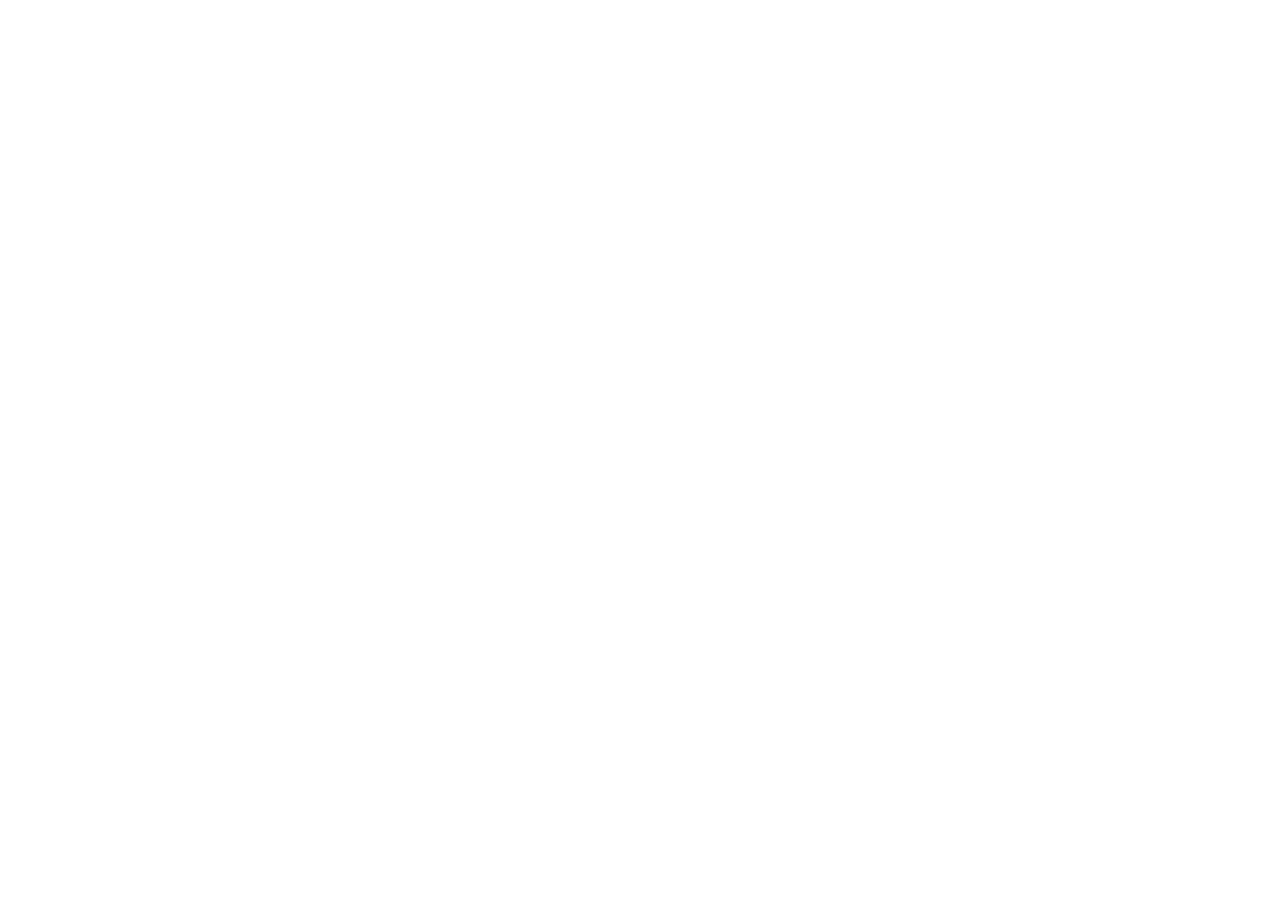
==== index.html @ 359c0ce7 "Set up files" ====
<!DOCTYPE html>
<html lang="en">
<head>
    <meta charset="UTF-8">
    <meta name="viewport" content="width=device-width, initial-scale=1.0">
    <title>New Header</title>
</head>
<body>
    
</body>
</html>
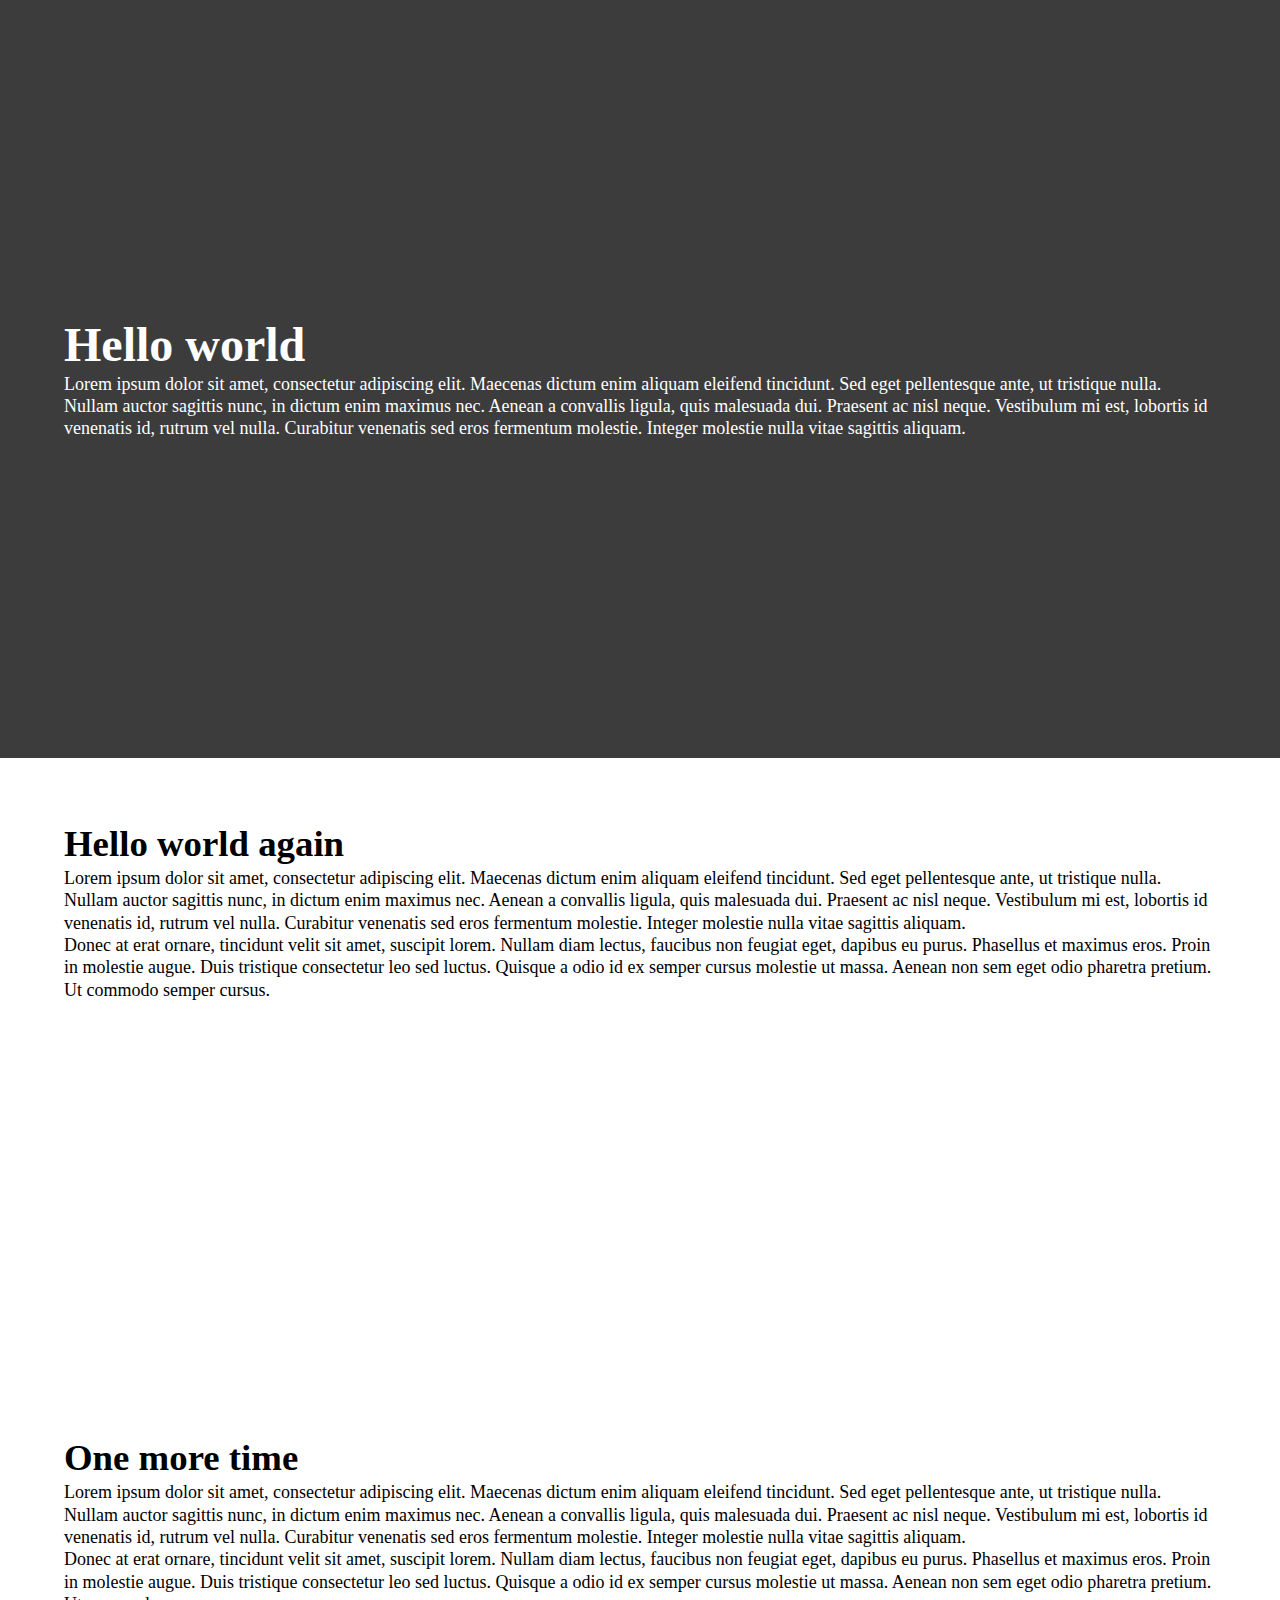
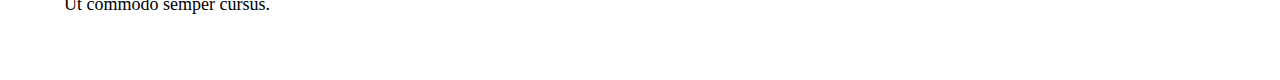
==== commit 1c11ea6c: "Finish setting up html and css" ====
--- a/index.html
+++ b/index.html
@@ -4,8 +4,40 @@
     <meta charset="UTF-8">
     <meta name="viewport" content="width=device-width, initial-scale=1.0">
     <title>New Header</title>
+    <link rel="stylesheet" href="index.css">
 </head>
 <body>
+    <header>
+
+    </header>
+    <section class="section bg-grey white">
+        <div class="section__inner">
+            <h1>Hello world</h1>
+            <p>Lorem ipsum dolor sit amet, consectetur adipiscing elit. Maecenas dictum enim aliquam eleifend tincidunt. Sed eget pellentesque ante, ut tristique nulla. Nullam auctor sagittis nunc, in dictum enim maximus nec. Aenean a convallis ligula, quis malesuada dui. Praesent ac nisl neque. Vestibulum mi est, lobortis id venenatis id, rutrum vel nulla. Curabitur venenatis sed eros fermentum molestie. Integer molestie nulla vitae sagittis aliquam.</p>
+        </div>
+    </section>
+    <section class="section">
+        <div class="section__inner">
+            <h2>Hello world again</h2>
+            <p>Lorem ipsum dolor sit amet, consectetur adipiscing elit. Maecenas dictum enim aliquam eleifend tincidunt. Sed eget pellentesque ante, ut tristique nulla. Nullam auctor sagittis nunc, in dictum enim maximus nec. Aenean a convallis ligula, quis malesuada dui. Praesent ac nisl neque. Vestibulum mi est, lobortis id venenatis id, rutrum vel nulla. Curabitur venenatis sed eros fermentum molestie. Integer molestie nulla vitae sagittis aliquam.</p>
+            <p>Donec at erat ornare, tincidunt velit sit amet, suscipit lorem. Nullam diam lectus, faucibus non feugiat eget, dapibus eu purus. Phasellus et maximus eros. Proin in molestie augue. Duis tristique consectetur leo sed luctus. Quisque a odio id ex semper cursus molestie ut massa. Aenean non sem eget odio pharetra pretium. Ut commodo semper cursus.</p>
+        </div>
+    </section>
+    <section class="section bg-teal white">
+        <div class="section__inner">
+            <h2>And again</h2>
+            <p>Lorem ipsum dolor sit amet, consectetur adipiscing elit. Maecenas dictum enim aliquam eleifend tincidunt. Sed eget pellentesque ante, ut tristique nulla. Nullam auctor sagittis nunc, in dictum enim maximus nec. Aenean a convallis ligula, quis malesuada dui. Praesent ac nisl neque. Vestibulum mi est, lobortis id venenatis id, rutrum vel nulla. Curabitur venenatis sed eros fermentum molestie. Integer molestie nulla vitae sagittis aliquam.</p>
+            <p>Donec at erat ornare, tincidunt velit sit amet, suscipit lorem. Nullam diam lectus, faucibus non feugiat eget, dapibus eu purus. Phasellus et maximus eros. Proin in molestie augue. Duis tristique consectetur leo sed luctus. Quisque a odio id ex semper cursus molestie ut massa. Aenean non sem eget odio pharetra pretium. Ut commodo semper cursus.</p>
+        </div>
+    </section>
+    <section class="section">
+        <div class="section__inner">
+            <h2>One more time</h2>
+            <p>Lorem ipsum dolor sit amet, consectetur adipiscing elit. Maecenas dictum enim aliquam eleifend tincidunt. Sed eget pellentesque ante, ut tristique nulla. Nullam auctor sagittis nunc, in dictum enim maximus nec. Aenean a convallis ligula, quis malesuada dui. Praesent ac nisl neque. Vestibulum mi est, lobortis id venenatis id, rutrum vel nulla. Curabitur venenatis sed eros fermentum molestie. Integer molestie nulla vitae sagittis aliquam.</p>
+            <p>Donec at erat ornare, tincidunt velit sit amet, suscipit lorem. Nullam diam lectus, faucibus non feugiat eget, dapibus eu purus. Phasellus et maximus eros. Proin in molestie augue. Duis tristique consectetur leo sed luctus. Quisque a odio id ex semper cursus molestie ut massa. Aenean non sem eget odio pharetra pretium. Ut commodo semper cursus.</p>
+        </div>
+    </section>
     
+    <script src="index.js"></script>
 </body>
 </html>--- a/index.css
+++ b/index.css
@@ -0,0 +1,86 @@
+html, body, div, span, applet, object, iframe,
+h1, h2, h3, h4, h5, h6, p, blockquote, pre,
+a, abbr, acronym, address, big, cite, code,
+del, dfn, em, img, ins, kbd, q, s, samp,
+small, strike, strong, sub, sup, tt, var,
+b, u, i, center,
+dl, dt, dd, ol, ul, li,
+fieldset, form, label, legend,
+table, caption, tbody, tfoot, thead, tr, th, td,
+article, aside, canvas, details, embed, 
+figure, figcaption, footer, header, hgroup, 
+menu, nav, output, ruby, section, summary,
+time, mark, audio, video {
+	margin: 0;
+	padding: 0;
+	border: 0;
+	vertical-align: baseline;
+}
+/* HTML5 display-role reset for older browsers */
+article, aside, details, figcaption, figure, 
+footer, header, hgroup, menu, nav, section {
+	display: block;
+}
+body {
+	line-height: 1;
+}
+ol, ul {
+	list-style: none;
+}
+blockquote, q {
+	quotes: none;
+}
+blockquote:before, blockquote:after,
+q:before, q:after {
+	content: '';
+	content: none;
+}
+table {
+	border-collapse: collapse;
+	border-spacing: 0;
+}
+
+/*********** Actual CSS *************/
+h1 {
+    font-size: 3rem;
+    line-height: 3.4rem;
+}
+
+h2 {
+    font-size: 2.3rem;
+    line-height: 2.8rem;
+}
+
+p {
+    font-size: 1.125rem;
+    line-height: 1.4rem;
+}
+section {
+    padding: 4rem;
+    position: relative;
+    display: block;
+    display: flex;
+    justify-content: center;
+    align-items: center;
+}
+
+section:first-of-type {
+    min-height: 70vh;
+}
+
+.section__inner {
+    max-width: 1600px;
+    margin: 0 auto;
+}
+
+.white {
+    color: white;
+}
+
+.bg-grey {
+    background-color: #3C3C3C;
+}
+
+.bg-blue {
+    background-color: #00279d;
+}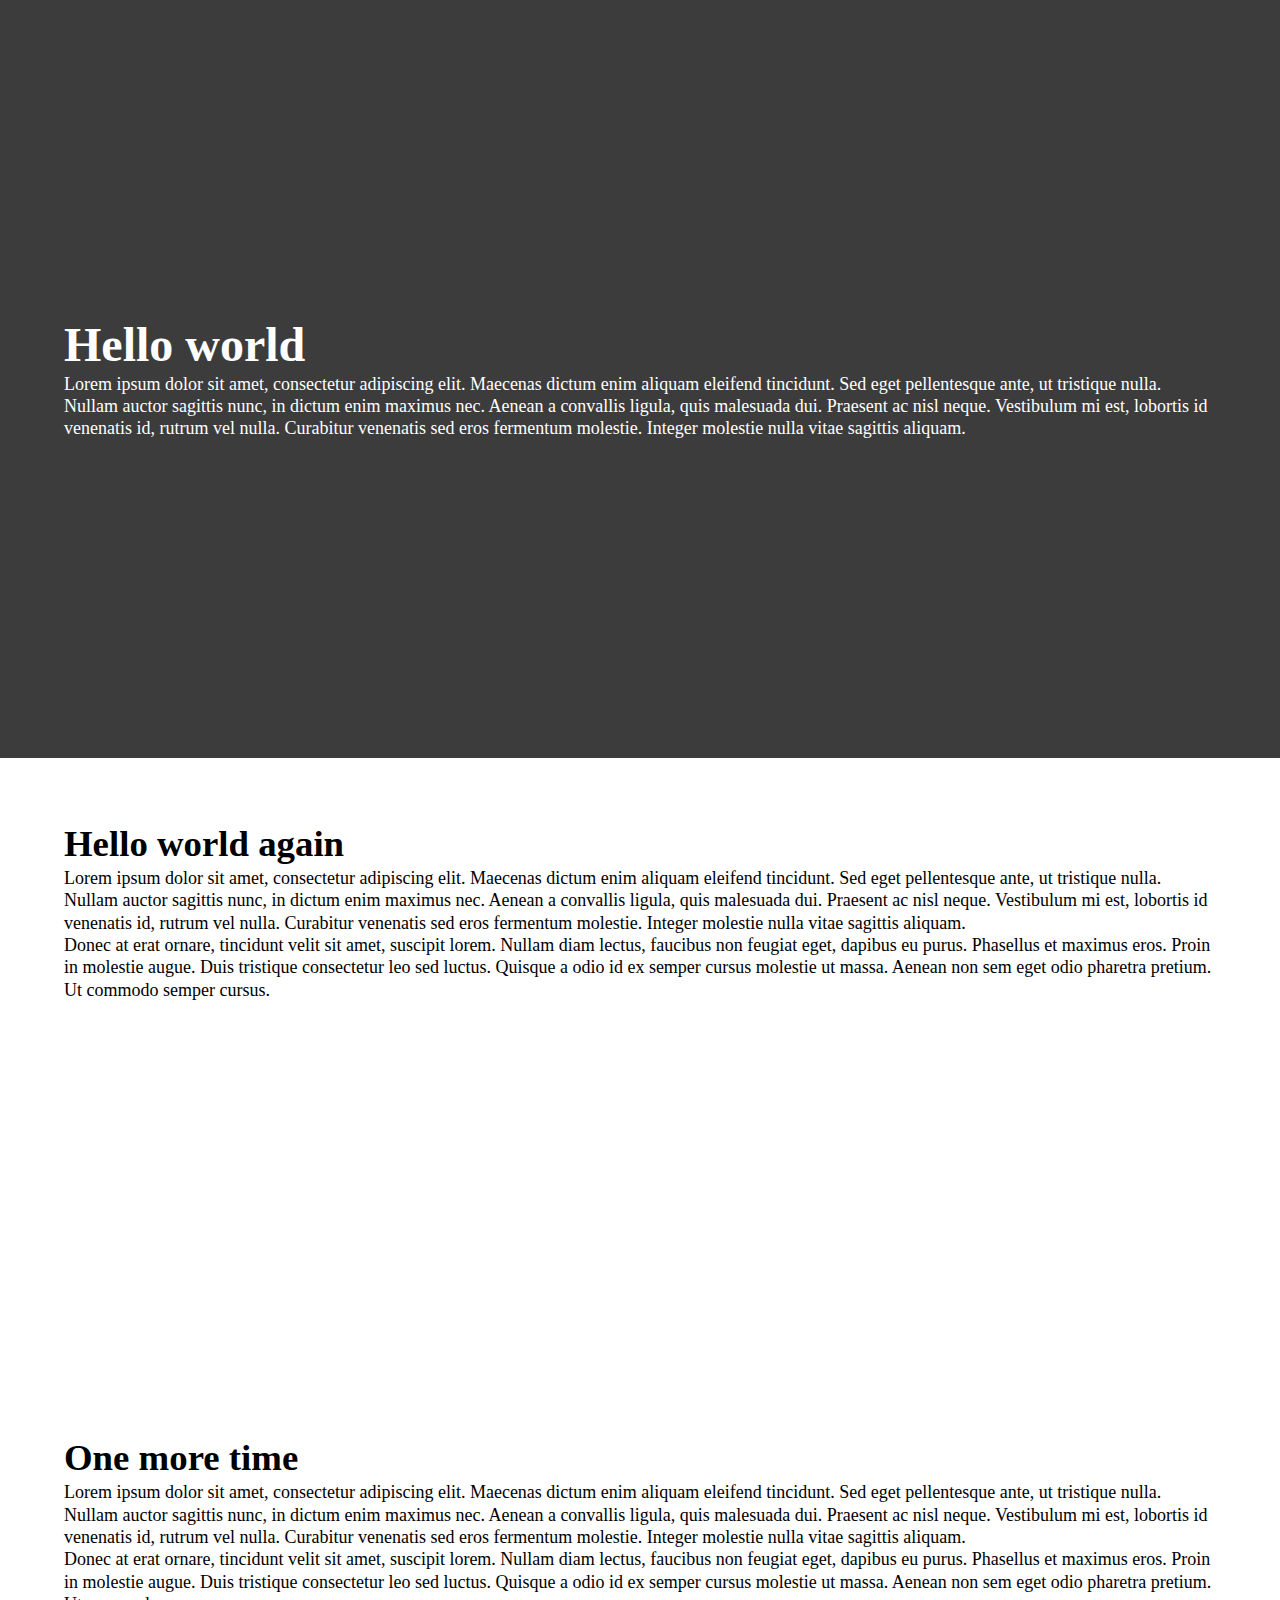
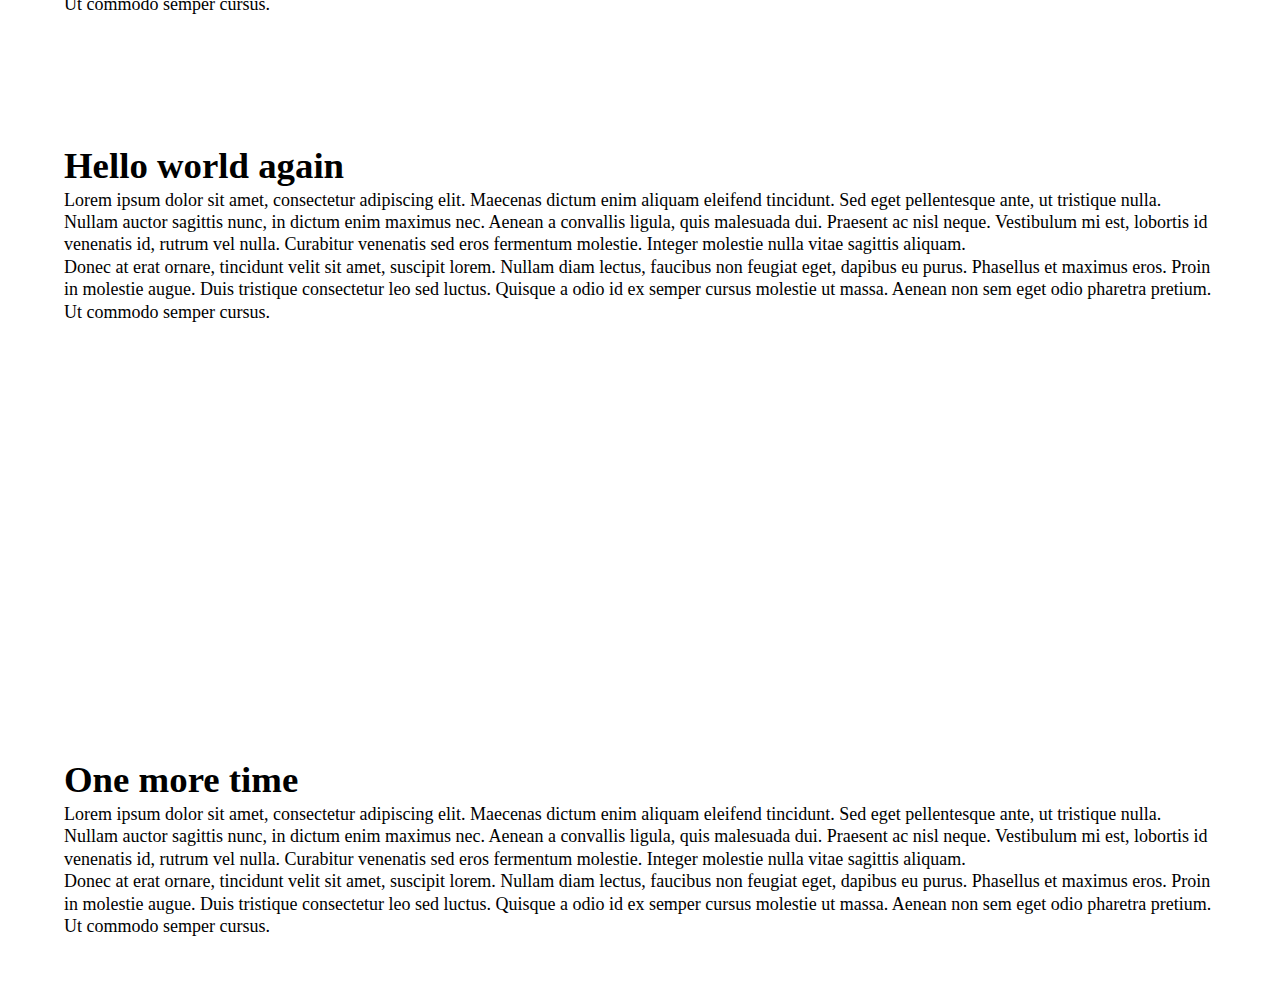
==== commit 3abce953: "Double amount of sections" ====
--- a/index.html
+++ b/index.html
@@ -37,6 +37,27 @@
             <p>Donec at erat ornare, tincidunt velit sit amet, suscipit lorem. Nullam diam lectus, faucibus non feugiat eget, dapibus eu purus. Phasellus et maximus eros. Proin in molestie augue. Duis tristique consectetur leo sed luctus. Quisque a odio id ex semper cursus molestie ut massa. Aenean non sem eget odio pharetra pretium. Ut commodo semper cursus.</p>
         </div>
     </section>
+    <section class="section">
+        <div class="section__inner">
+            <h2>Hello world again</h2>
+            <p>Lorem ipsum dolor sit amet, consectetur adipiscing elit. Maecenas dictum enim aliquam eleifend tincidunt. Sed eget pellentesque ante, ut tristique nulla. Nullam auctor sagittis nunc, in dictum enim maximus nec. Aenean a convallis ligula, quis malesuada dui. Praesent ac nisl neque. Vestibulum mi est, lobortis id venenatis id, rutrum vel nulla. Curabitur venenatis sed eros fermentum molestie. Integer molestie nulla vitae sagittis aliquam.</p>
+            <p>Donec at erat ornare, tincidunt velit sit amet, suscipit lorem. Nullam diam lectus, faucibus non feugiat eget, dapibus eu purus. Phasellus et maximus eros. Proin in molestie augue. Duis tristique consectetur leo sed luctus. Quisque a odio id ex semper cursus molestie ut massa. Aenean non sem eget odio pharetra pretium. Ut commodo semper cursus.</p>
+        </div>
+    </section>
+    <section class="section bg-teal white">
+        <div class="section__inner">
+            <h2>And again</h2>
+            <p>Lorem ipsum dolor sit amet, consectetur adipiscing elit. Maecenas dictum enim aliquam eleifend tincidunt. Sed eget pellentesque ante, ut tristique nulla. Nullam auctor sagittis nunc, in dictum enim maximus nec. Aenean a convallis ligula, quis malesuada dui. Praesent ac nisl neque. Vestibulum mi est, lobortis id venenatis id, rutrum vel nulla. Curabitur venenatis sed eros fermentum molestie. Integer molestie nulla vitae sagittis aliquam.</p>
+            <p>Donec at erat ornare, tincidunt velit sit amet, suscipit lorem. Nullam diam lectus, faucibus non feugiat eget, dapibus eu purus. Phasellus et maximus eros. Proin in molestie augue. Duis tristique consectetur leo sed luctus. Quisque a odio id ex semper cursus molestie ut massa. Aenean non sem eget odio pharetra pretium. Ut commodo semper cursus.</p>
+        </div>
+    </section>
+    <section class="section">
+        <div class="section__inner">
+            <h2>One more time</h2>
+            <p>Lorem ipsum dolor sit amet, consectetur adipiscing elit. Maecenas dictum enim aliquam eleifend tincidunt. Sed eget pellentesque ante, ut tristique nulla. Nullam auctor sagittis nunc, in dictum enim maximus nec. Aenean a convallis ligula, quis malesuada dui. Praesent ac nisl neque. Vestibulum mi est, lobortis id venenatis id, rutrum vel nulla. Curabitur venenatis sed eros fermentum molestie. Integer molestie nulla vitae sagittis aliquam.</p>
+            <p>Donec at erat ornare, tincidunt velit sit amet, suscipit lorem. Nullam diam lectus, faucibus non feugiat eget, dapibus eu purus. Phasellus et maximus eros. Proin in molestie augue. Duis tristique consectetur leo sed luctus. Quisque a odio id ex semper cursus molestie ut massa. Aenean non sem eget odio pharetra pretium. Ut commodo semper cursus.</p>
+        </div>
+    </section>
     
     <script src="index.js"></script>
 </body>
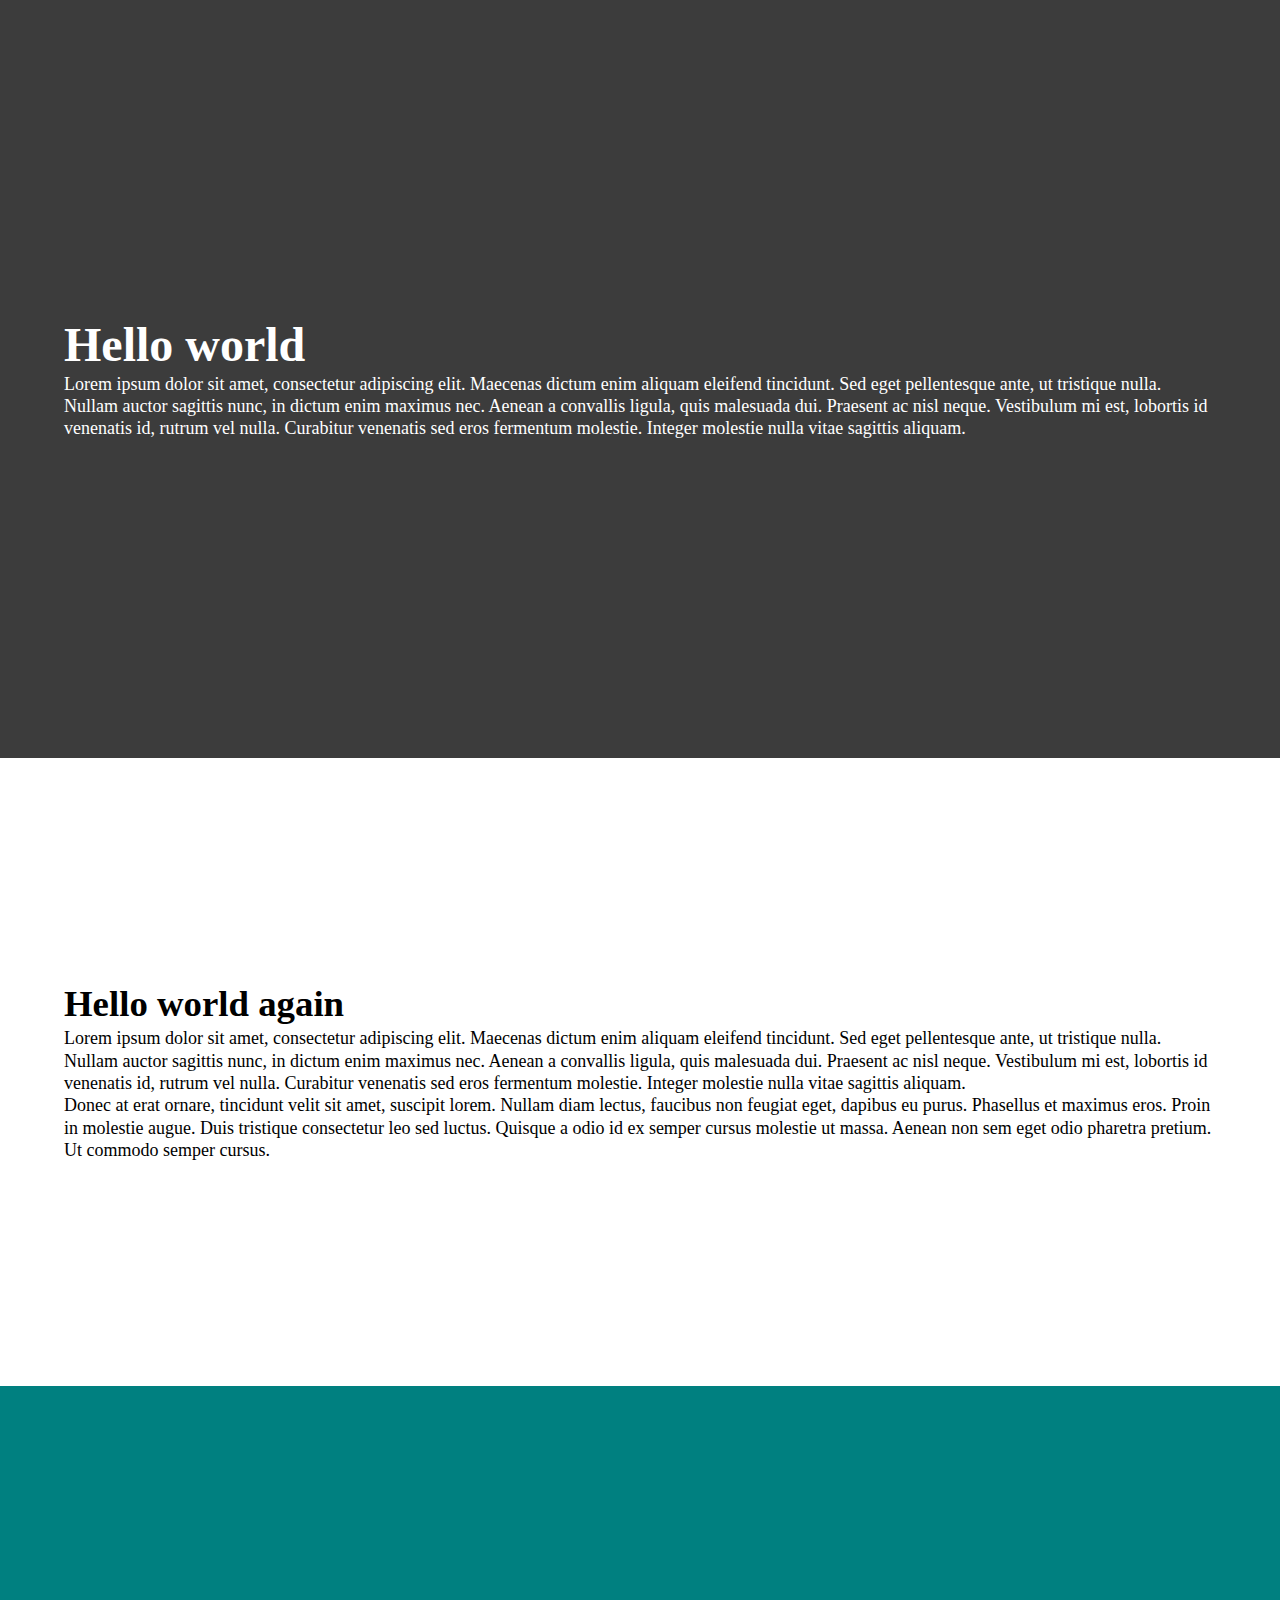
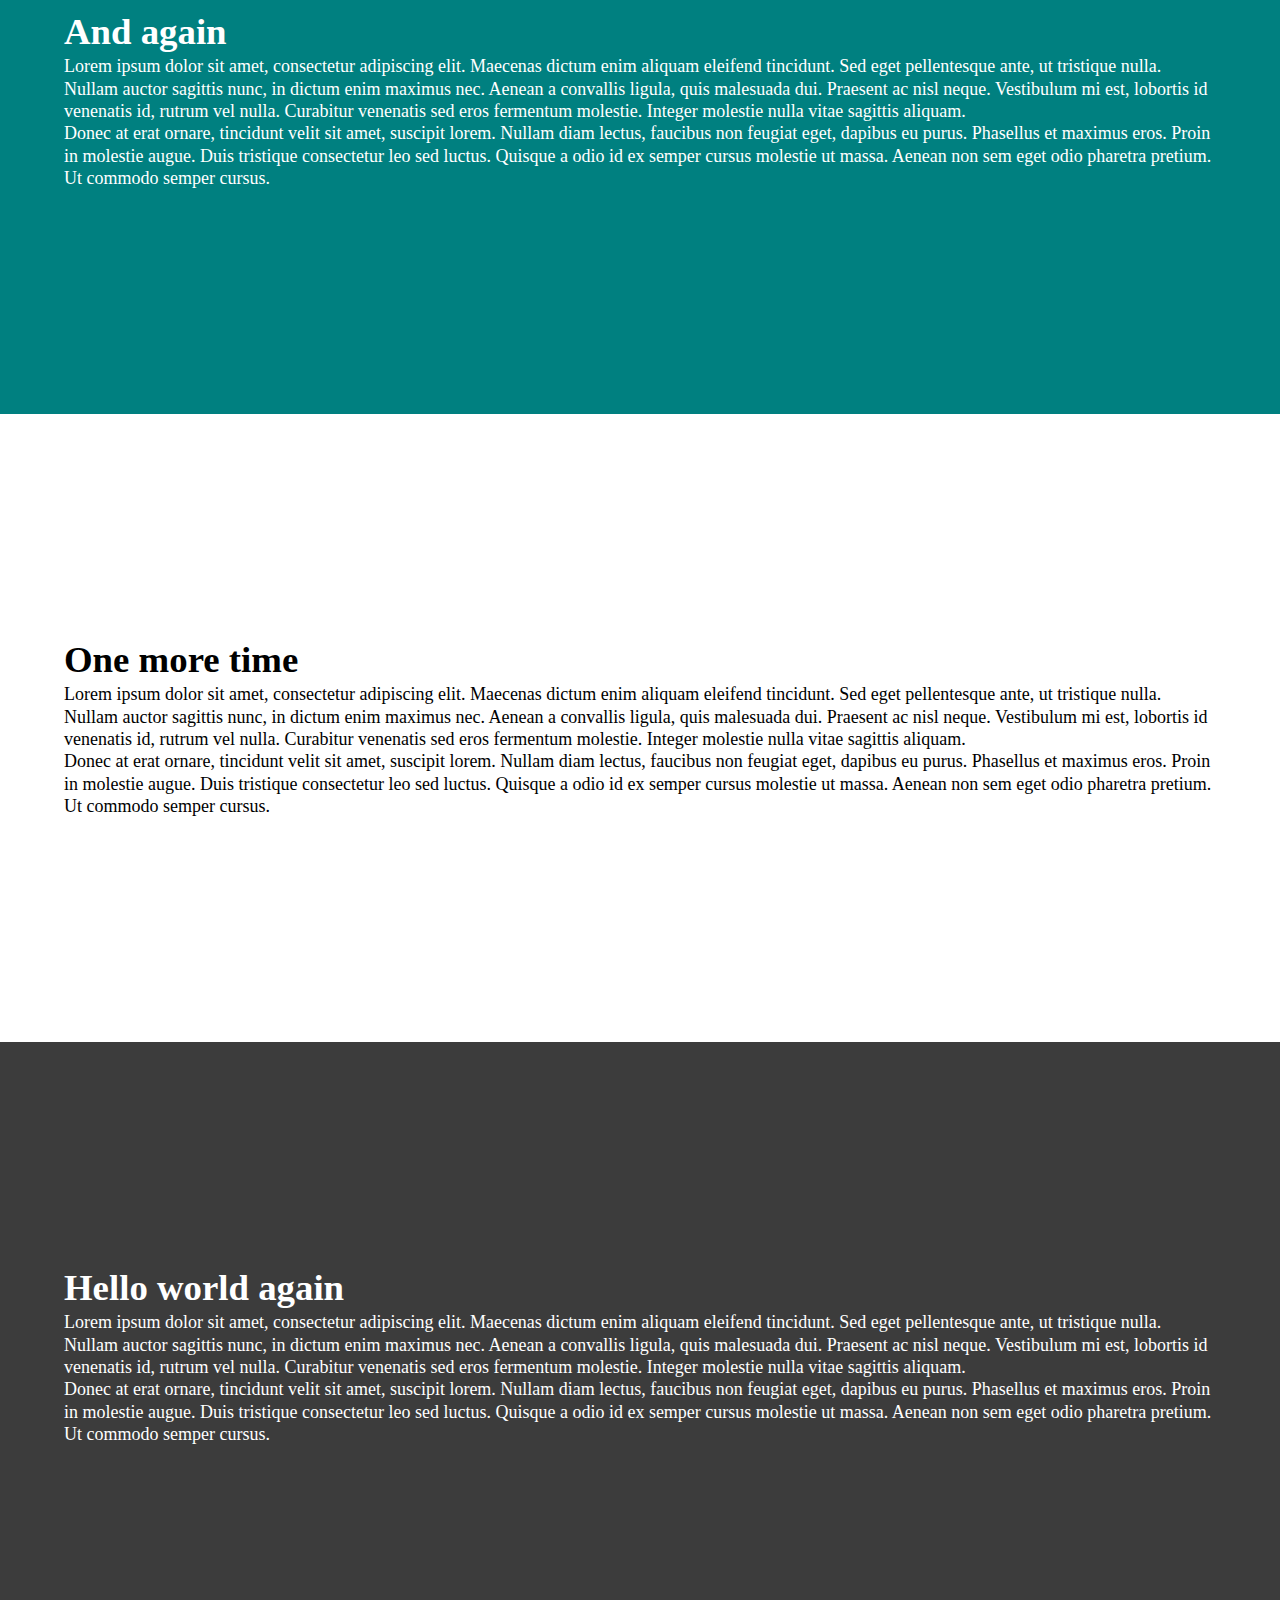
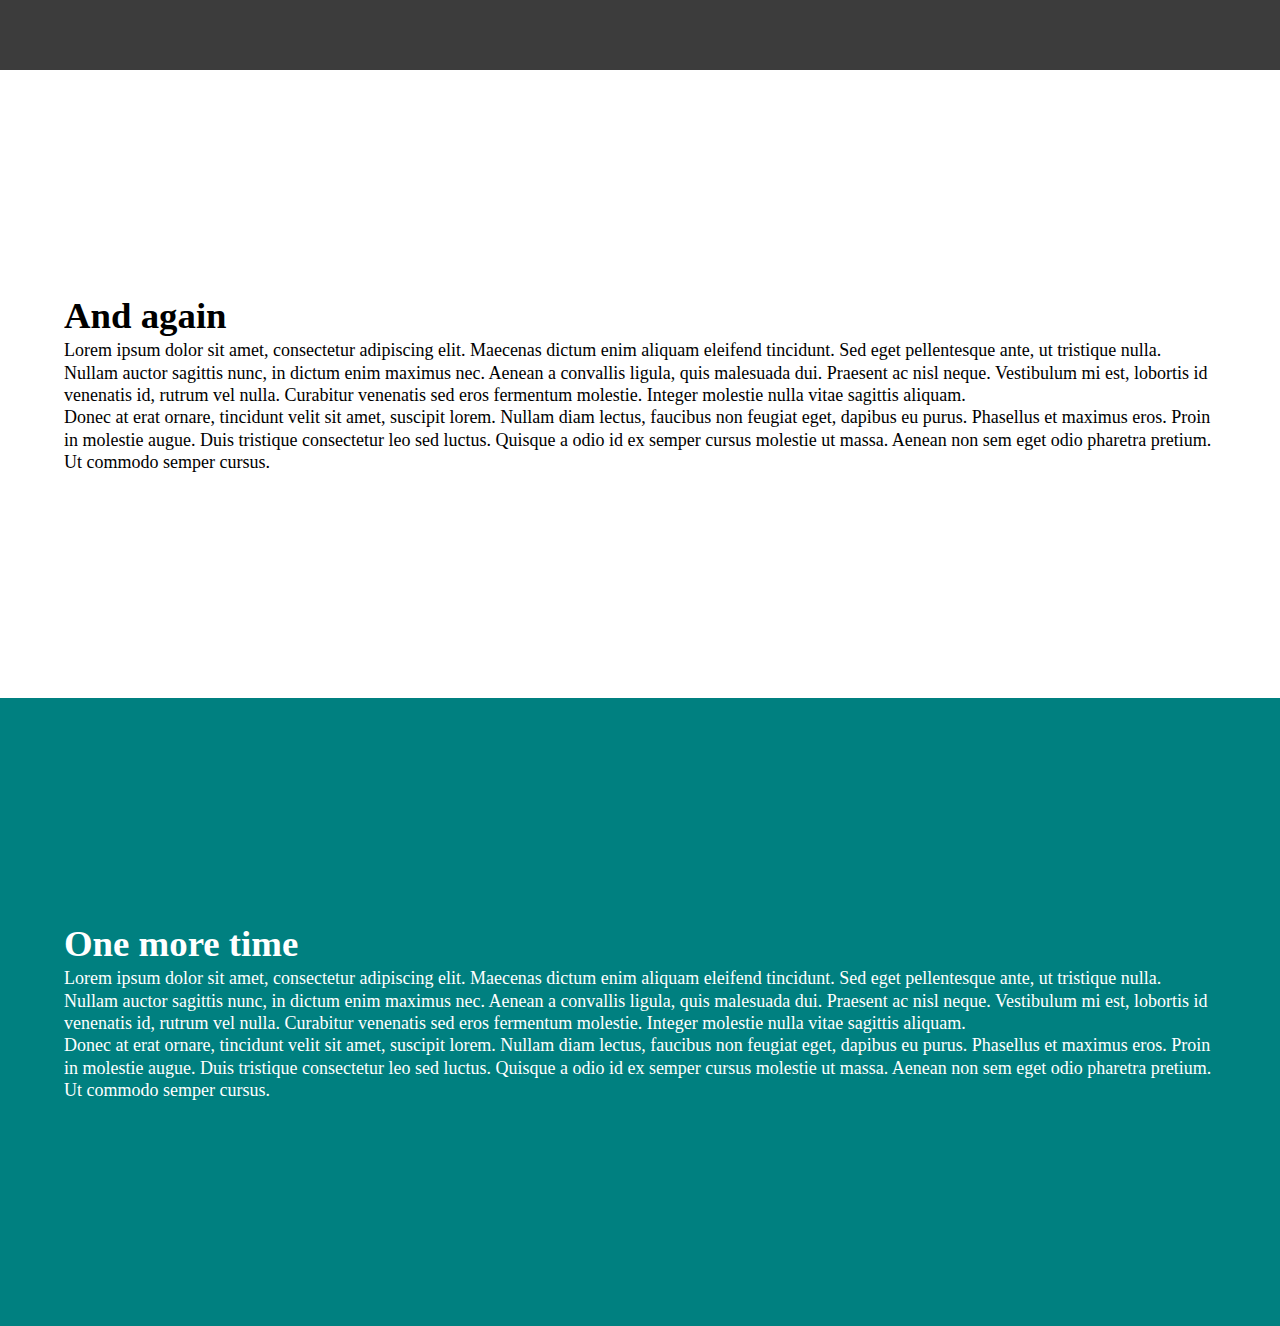
==== commit 7b145e1c: "Correct error" ====
--- a/index.html
+++ b/index.html
@@ -37,21 +37,21 @@
             <p>Donec at erat ornare, tincidunt velit sit amet, suscipit lorem. Nullam diam lectus, faucibus non feugiat eget, dapibus eu purus. Phasellus et maximus eros. Proin in molestie augue. Duis tristique consectetur leo sed luctus. Quisque a odio id ex semper cursus molestie ut massa. Aenean non sem eget odio pharetra pretium. Ut commodo semper cursus.</p>
         </div>
     </section>
-    <section class="section">
+    <section class="section bg-grey white">
         <div class="section__inner">
             <h2>Hello world again</h2>
             <p>Lorem ipsum dolor sit amet, consectetur adipiscing elit. Maecenas dictum enim aliquam eleifend tincidunt. Sed eget pellentesque ante, ut tristique nulla. Nullam auctor sagittis nunc, in dictum enim maximus nec. Aenean a convallis ligula, quis malesuada dui. Praesent ac nisl neque. Vestibulum mi est, lobortis id venenatis id, rutrum vel nulla. Curabitur venenatis sed eros fermentum molestie. Integer molestie nulla vitae sagittis aliquam.</p>
             <p>Donec at erat ornare, tincidunt velit sit amet, suscipit lorem. Nullam diam lectus, faucibus non feugiat eget, dapibus eu purus. Phasellus et maximus eros. Proin in molestie augue. Duis tristique consectetur leo sed luctus. Quisque a odio id ex semper cursus molestie ut massa. Aenean non sem eget odio pharetra pretium. Ut commodo semper cursus.</p>
         </div>
     </section>
-    <section class="section bg-teal white">
+    <section class="section">
         <div class="section__inner">
             <h2>And again</h2>
             <p>Lorem ipsum dolor sit amet, consectetur adipiscing elit. Maecenas dictum enim aliquam eleifend tincidunt. Sed eget pellentesque ante, ut tristique nulla. Nullam auctor sagittis nunc, in dictum enim maximus nec. Aenean a convallis ligula, quis malesuada dui. Praesent ac nisl neque. Vestibulum mi est, lobortis id venenatis id, rutrum vel nulla. Curabitur venenatis sed eros fermentum molestie. Integer molestie nulla vitae sagittis aliquam.</p>
             <p>Donec at erat ornare, tincidunt velit sit amet, suscipit lorem. Nullam diam lectus, faucibus non feugiat eget, dapibus eu purus. Phasellus et maximus eros. Proin in molestie augue. Duis tristique consectetur leo sed luctus. Quisque a odio id ex semper cursus molestie ut massa. Aenean non sem eget odio pharetra pretium. Ut commodo semper cursus.</p>
         </div>
     </section>
-    <section class="section">
+    <section class="section bg-teal white">
         <div class="section__inner">
             <h2>One more time</h2>
             <p>Lorem ipsum dolor sit amet, consectetur adipiscing elit. Maecenas dictum enim aliquam eleifend tincidunt. Sed eget pellentesque ante, ut tristique nulla. Nullam auctor sagittis nunc, in dictum enim maximus nec. Aenean a convallis ligula, quis malesuada dui. Praesent ac nisl neque. Vestibulum mi est, lobortis id venenatis id, rutrum vel nulla. Curabitur venenatis sed eros fermentum molestie. Integer molestie nulla vitae sagittis aliquam.</p>
--- a/index.css
+++ b/index.css
@@ -58,10 +58,10 @@
 section {
     padding: 4rem;
     position: relative;
-    display: block;
     display: flex;
     justify-content: center;
     align-items: center;
+    min-height: 500px;
 }
 
 section:first-of-type {
@@ -81,6 +81,6 @@
     background-color: #3C3C3C;
 }
 
-.bg-blue {
-    background-color: #00279d;
+.bg-teal {
+    background-color: teal;
 }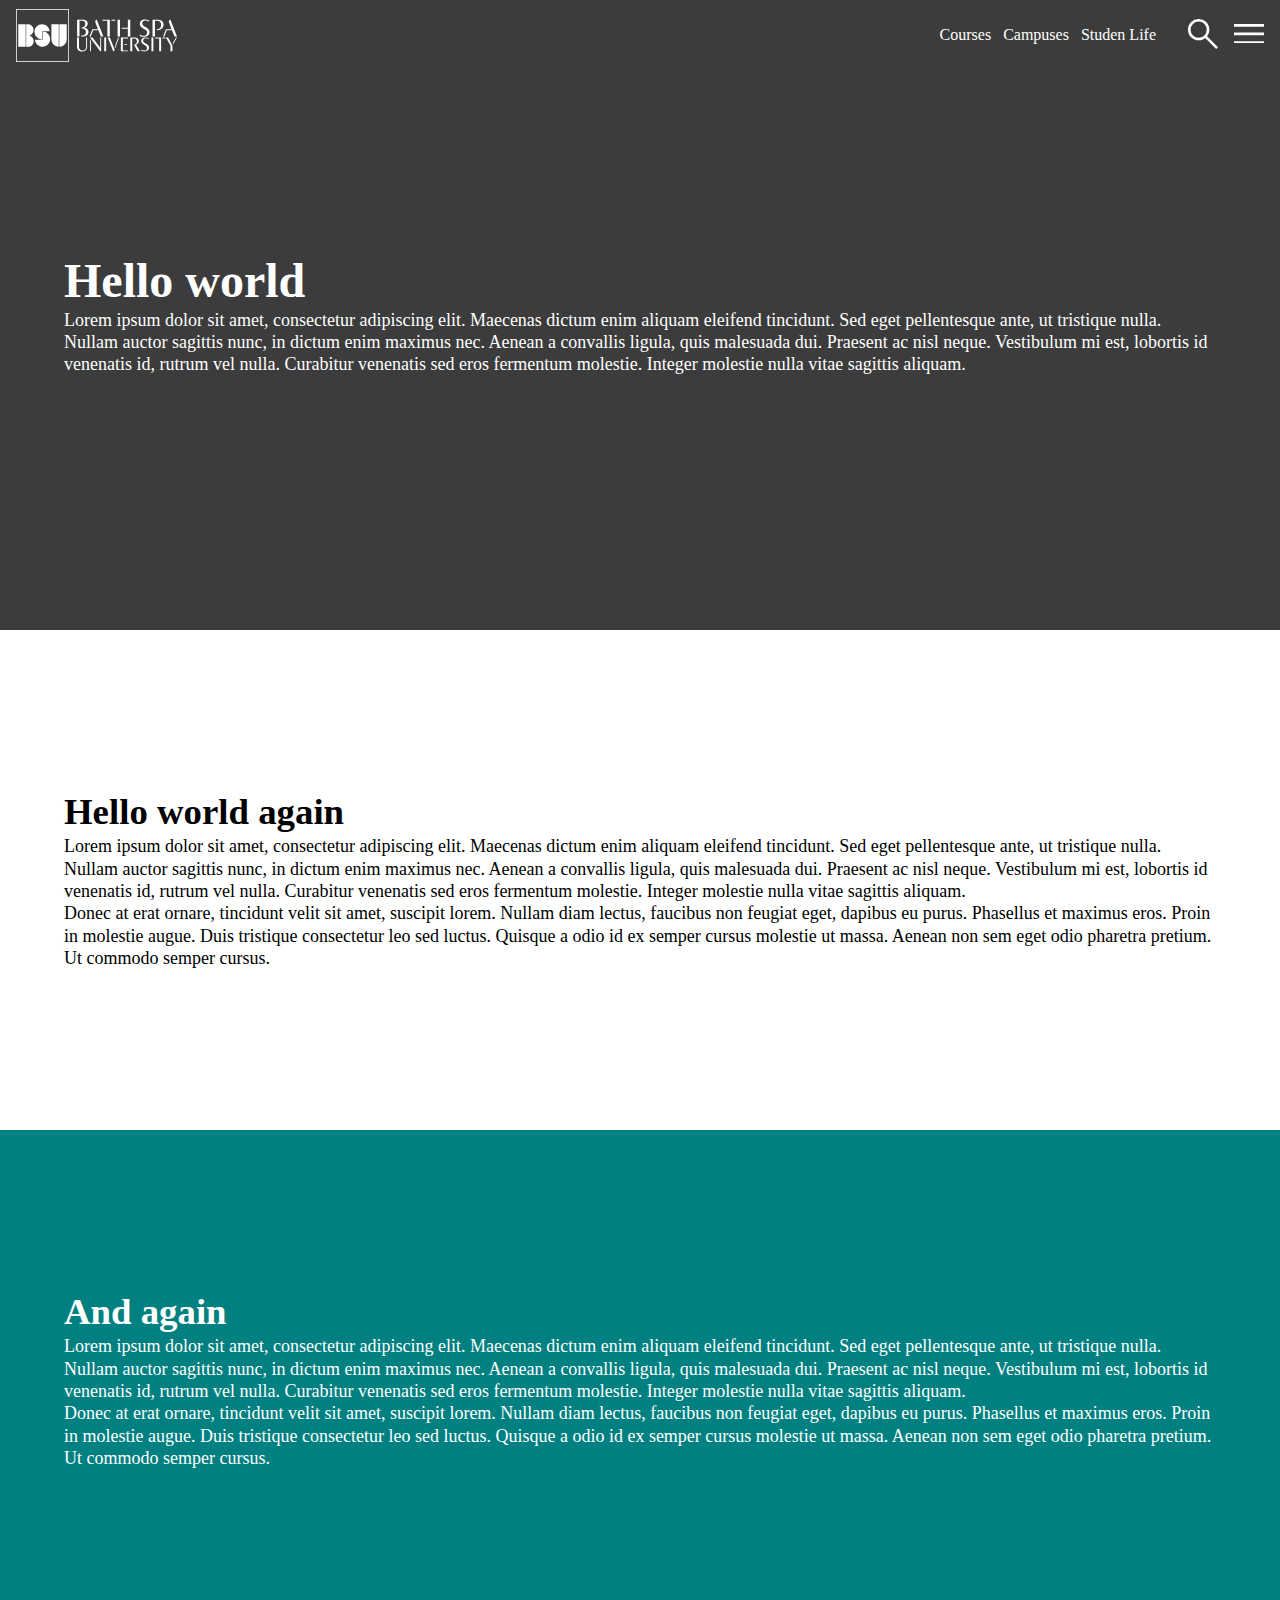
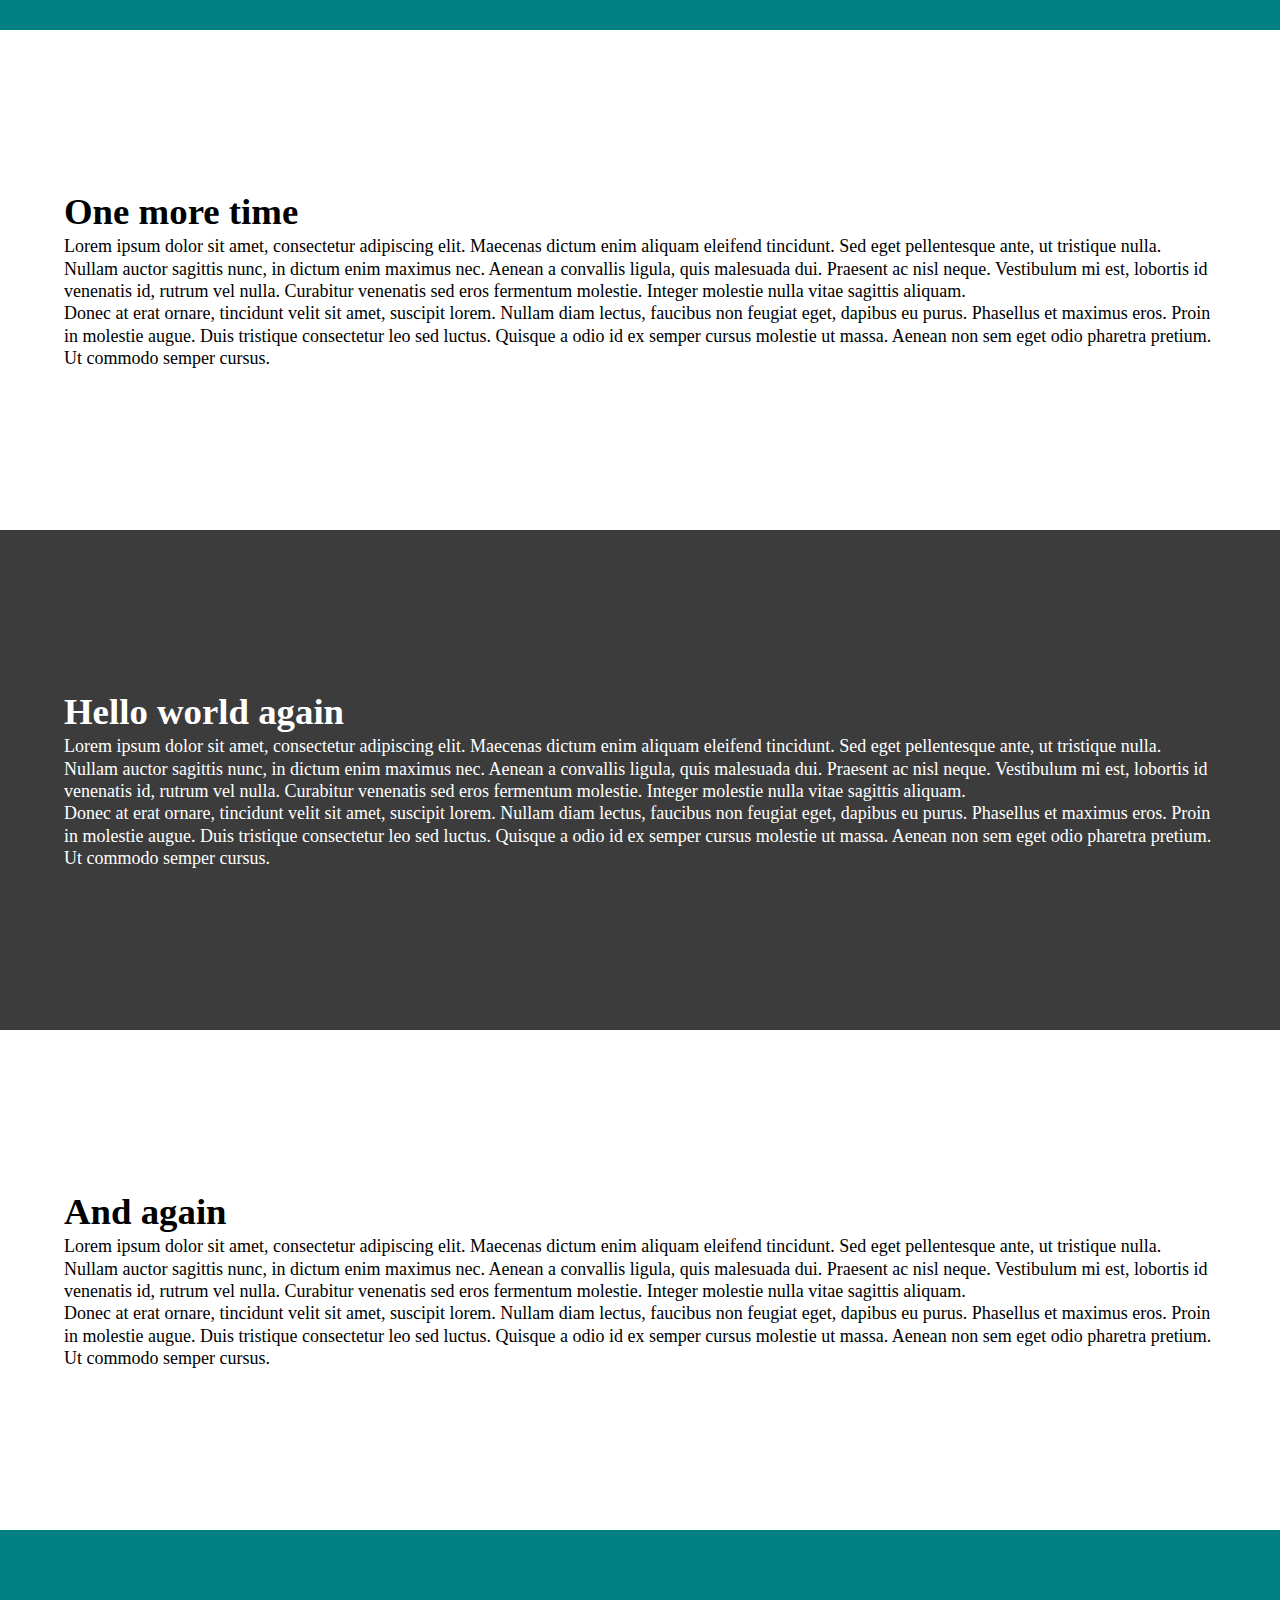
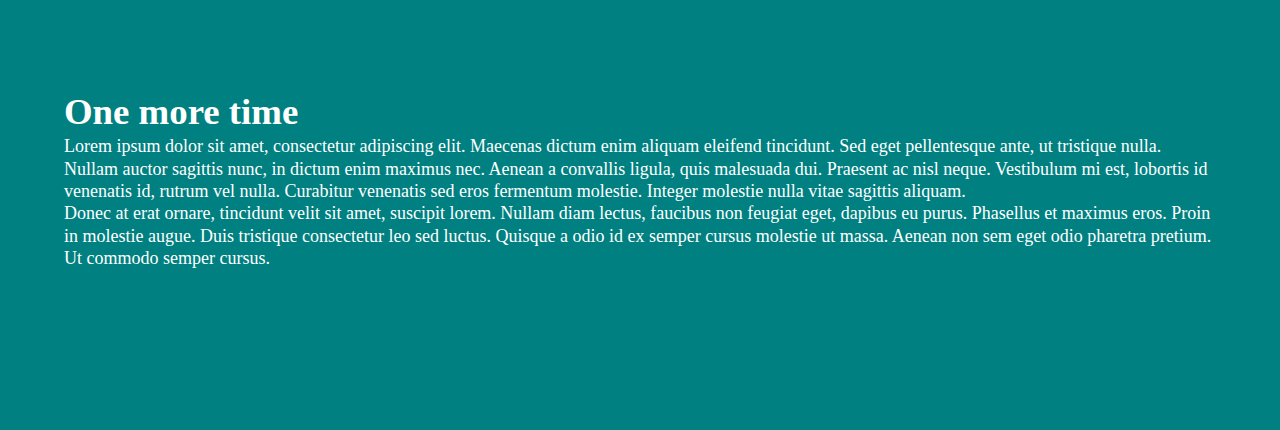
==== commit 84841ae0: "Add additional markup and  styling" ====
--- a/index.html
+++ b/index.html
@@ -7,8 +7,28 @@
     <link rel="stylesheet" href="index.css">
 </head>
 <body>
-    <header>
-
+    <header class="header--transparent">
+        <a href="#" class="logo">
+            <svg class="homepage-logo" xmlns="http://www.w3.org/2000/svg" xml:space="preserve" viewBox="0 0 1417.3 1417.3"><path class="dark-blue" d="M946.5 409.9v399.3c0 110.1 88.2 199.3 197.1 199.6V409.9z"/><path class="light-blue" d="M1356.8 409.9h-198.2v598.9h.6c109.1 0 197.6-89.4 197.6-199.6zM710.7 602.1v218.4H508.5c7.7 105.2 95.3 188.2 202.2 188.2 112 0 202.8-91 202.8-203.3s-90.8-203.3-202.8-203.3"/><path class="dark-blue" d="M697.3 813.1V596.5h202.2c-7.7-104.3-95.3-186.6-202.2-186.6-112 0-202.8 90.3-202.8 201.6s90.8 201.6 202.8 201.6"/><path class="light-blue" d="M473.6 859.2c0 82.6-66.3 149.5-148 149.5h-52.7V409.9h52.2c80 .3 144.7 67.1 144.7 149.5s-64.7 149.2-144.7 149.5h.5v.8c81.7 0 148 66.9 148 149.5"/><path class="dark-blue" d="M258.7 719.1V409.4h-198v598.9h198v-9.8z"/><path class="navy-blue" d="M1397.3 20v1377.3H20V20zm20-20H0v1417.3h1417.3z"/></svg>
+            <svg style="display:none;" class="homepage-logo-title" xmlns="http://www.w3.org/2000/svg" xml:space="preserve" viewBox="44.3 47.8 1328.4 423.9"><path class="navy-blue" d="M45.2 274.4V49.5h77.5c20.7 0 36.7 5.2 47.9 15.5 11.3 10.4 16.9 22.3 16.9 36 0 12.3-3.9 23.5-11.8 33.8-7.8 10.2-19.4 17.7-34.6 22.5v1c18.6 3 32.6 9.2 42 18.8 9.3 9.6 14 21.2 14 34.8 0 17.1-6.8 31.7-20.3 44s-34.9 18.4-64 18.4h-13v-13.6h13.3c16.4 0 28.8-4.3 37.2-13 8.4-8.6 12.6-20.4 12.6-35.1 0-13.2-4.4-24.3-13.3-33.3q-13.35-13.5-34.8-13.5h-6.1l-3.4-13c14.8 0 26.6-4.1 35.3-12.3 8.8-8.2 13.1-19.6 13.1-34.1 0-13.6-3.4-24.3-10.2-31.9s-17.1-11.4-30.7-11.4H77.7v211.2H45.2zm203.4-98H323l-37.5-98.6L296 49.5h11.3l87.4 224.9h-33.1l-33.4-84.3h-68.6l-32.8 84.3H209zM480 49.5v224.9h-32.4V63.1h-63.1L379 49.5zm22.1 13.6V49.5h51.2v13.6zm113.3-13.6v224.9H583V49.5zm26.3 119.4-5.5-13.6h83.6V49.5h32.4v224.9h-32.4V168.9zm366.8 47.1c0 17.5-6.7 32.2-20.1 44s-31.1 17.7-52.9 17.7c-21.4 0-40.3-4.1-56.6-12.3v-19.1q9.9 7.5 24.6 12.6c9.8 3.4 19.3 5.1 28.7 5.1 12.1 0 22.2-3.8 30.5-11.4s12.5-18.8 12.5-33.6c0-9.1-3.3-17.2-9.9-24.4s-14.6-13.5-24.1-18.9c-9.4-5.5-18.9-11.1-28.5-16.9s-17.6-13.4-24.2-22.7q-9.9-13.95-9.9-32.4c0-15.9 5.9-29.2 17.6-39.9s28.5-16 50.3-16 40.3 3.8 55.3 11.3v19.1c-14.8-11.1-31.6-16.7-50.5-16.7-11.6 0-21.2 3.1-28.7 9.4s-11.3 15.9-11.3 28.8c0 9.3 3.4 17.6 10.1 24.9s14.8 13.5 24.4 18.8c9.6 5.2 19 10.8 28.5 16.7 9.4 5.9 17.5 13.6 24.2 23 6.6 9.4 10 20.4 10 32.9m103.7-166.5c25.5 0 45.6 6 60.4 17.9s22.2 28.6 22.2 50c0 19.3-7.5 36-22.5 50s-36.9 21-65.5 21l-5.8-13.3h10.2c16.6 0 29.1-5.1 37.4-15.4 8.3-10.2 12.5-24.2 12.5-42 0-16.6-4.4-29.9-13.3-39.8s-21.7-14.8-38.6-14.8h-29.3v211.2h-32.4V49.5zm114.3 126.9h74.4l-37.5-98.6 10.6-28.3h11.3l87.4 224.9h-33.1l-33.4-84.3h-68.6l-32.8 84.3H1187zM177.8 287.5v121.4c0 19.5-5.7 34.8-17.1 46q-17.1 16.8-49.8 16.8c-21.8 0-38.4-5.7-49.7-17.2C50 443 44.3 426.2 44.3 404.2V287.5h26.1v117q0 25.05 12 40.5c8 10.3 20 15.4 36.2 15.4 15.8 0 27.5-4.8 35.2-14.3s11.6-22.8 11.6-39.9V287.5zm174.8 0h12.1v181.4h-11.8L216.6 287.5h33.9L352.6 424zm-134.9 25.9 12.1 15.7v139.8h-12.1zM406 287.5h25.9v181.4H406zm74.8 0 63.9 160.2-7.7 21.2h-12.1l-72.7-181.4zm71.3 142.9-6.3-15.4 44-127.4h12.7zm101-131.9v159.4h69.6l-3 11H627V287.5h95.8l-3 11zm16.8 74.6h39.4v11h-35zm131.6-85.6c22.2 0 38.7 4.4 49.4 13.1s16.1 20 16.1 34c0 10.6-3.6 20-10.7 28.2q-10.8 12.3-26.7 18.6l50.4 87v.6h-29.7l-48.7-84.5c11.6-4.4 20.8-10.6 27.8-18.6q10.5-12 10.5-28.2c0-11.6-3-21-9.1-28.2s-15.7-10.9-28.9-10.9h-23.7V469h-26.1V287.5zm200.4 134.3c0 14.1-5.4 26-16.2 35.5s-25 14.3-42.7 14.3c-17.2 0-32.5-3.3-45.7-9.9v-15.4q7.95 6 19.8 10.2c7.9 2.8 15.6 4.1 23.1 4.1 9.7 0 17.9-3.1 24.6-9.2s10-15.2 10-27.1c0-7.3-2.7-13.9-8-19.7s-11.8-10.9-19.4-15.3-15.3-8.9-23-13.6q-11.55-7.05-19.5-18.3c-5.3-7.5-8-16.2-8-26.1 0-12.8 4.7-23.6 14.2-32.2 9.4-8.6 23-12.9 40.6-12.9s32.5 3 44.6 9.1v15.4c-11.9-9-25.5-13.5-40.7-13.5-9.4 0-17.1 2.5-23.1 7.6-6.1 5-9.1 12.8-9.1 23.3q0 11.25 8.1 20.1c5.4 5.9 12 10.9 19.7 15.1s15.4 8.7 23 13.5q11.4 7.2 19.5 18.6c5.4 7.5 8.2 16.3 8.2 26.4m31.3-134.3h25.9v181.4h-25.9zm128.8 0v181.4h-26.1V298.5H1085l-4.4-11zm17.9 11v-11h41.3v11zm74.1-11 57.8 103.5v77.9h-26.1v-75.7l-60.6-105.7zm67.4 88.4-6.9-10.7 44.3-77.6h13.5z"/></svg>
+        </a>
+        <div class="header__controls">
+            <div class="header__quick-nav">
+                <a href="#">Courses</a>
+                <a href="#">Campuses</a>
+                <a href="#">Studen Life</a>
+            </div>
+            <button>
+                <svg xmlns="http://www.w3.org/2000/svg" viewBox="136.15 -824.61 687.69 687.69">
+                    <path d="M781.692-136.924 530.461-388.155q-30 24.769-69 38.769t-80.692 14q-102.55 0-173.582-71.014t-71.032-173.537 71.014-173.601q71.014-71.076 173.538-71.076 102.523 0 173.6 71.032T625.384-580q0 42.846-14.385 81.846t-38.385 67.846l251.231 251.231zm-400.923-258.46q77.308 0 130.962-53.654T565.385-580t-53.654-130.962-130.962-53.654-130.962 53.654Q196.154-657.308 196.154-580t53.653 130.962 130.962 53.654"/>
+                </svg>                  
+            </button>
+            <button>
+                <svg xmlns="http://www.w3.org/2000/svg" viewBox="140 -705.38 680 450.77">
+                    <path d="M140.001-254.616v-59.999h679.998v59.999zm0-195.385v-59.998h679.998v59.998zm0-195.384v-59.999h679.998v59.999z"/>
+                </svg>
+            </button>
+        </div>
     </header>
     <section class="section bg-grey white">
         <div class="section__inner">
--- a/index.css
+++ b/index.css
@@ -16,7 +16,7 @@
 	border: 0;
 	vertical-align: baseline;
 }
-/* HTML5 display-role reset for older browsers */
+
 article, aside, details, figcaption, figure, 
 footer, header, hgroup, menu, nav, section {
 	display: block;
@@ -39,8 +39,20 @@
 	border-collapse: collapse;
 	border-spacing: 0;
 }
+button {
+    -webkit-appearance: none;
+    border-radius: 0;
+    text-align: inherit;
+    background: none;
+    box-shadow: none;
+    padding: 0;
+    cursor: pointer;
+    border: none;
+    color: inherit;
+    font: inherit;
+  }
 
-/*********** Actual CSS *************/
+/*********** Template CSS *************/
 h1 {
     font-size: 3rem;
     line-height: 3.4rem;
@@ -55,6 +67,11 @@
     font-size: 1.125rem;
     line-height: 1.4rem;
 }
+
+header {
+    box-sizing: border-box;
+}
+
 section {
     padding: 4rem;
     position: relative;
@@ -62,6 +79,7 @@
     justify-content: center;
     align-items: center;
     min-height: 500px;
+    box-sizing: border-box;
 }
 
 section:first-of-type {
@@ -83,4 +101,81 @@
 
 .bg-teal {
     background-color: teal;
+}
+
+header .logo .dark-blue {
+    fill: #1566A3;
+}
+
+header .logo .light-blue {
+    fill: #4498CD;
+}
+
+header .logo .navy-blue,
+header .logo.homepage-logo-title {
+    fill: #23324F;
+}
+
+/*********** Header CSS *************/
+header {
+    height: 70px;
+    width: 100%;
+    padding: 0.5rem 1rem;
+    display: flex;
+    justify-content: space-between;
+    align-items: center;
+}
+
+header.header--transparent {
+    background: transparent;
+    margin-bottom: -70px;
+    z-index: 1;
+    position: relative;
+}
+
+header.header--transparent .logo svg,
+header.header--transparent .logo svg *,
+header.header--transparent .header__controls svg,
+header.header--transparent .header__quick-nav a {
+    fill: white !important;
+    transition: all 0.3s ease-in-out;
+    color: white !important;
+}
+
+header .logo {
+    display: flex;
+    gap: 0.5rem
+}
+
+header .logo svg.homepage-logo {
+    width: 53px;
+}
+
+header .logo svg.homepage-logo-title {
+    display: block !important;
+    width: 100px;
+}
+
+header .header__controls {
+    display: flex;
+    gap: 1rem;
+    align-items: center;
+}
+
+header .header__controls button {
+    width: 30px;
+}
+
+header .header__quick-nav {
+    margin-right: 1rem;
+}
+
+header .header__quick-nav a {
+    margin-right: 0.5rem;
+    text-decoration: none;
+    color: black;
+}
+
+header .header__quick-nav a:last-of-type {
+    margin-right: unset;
 }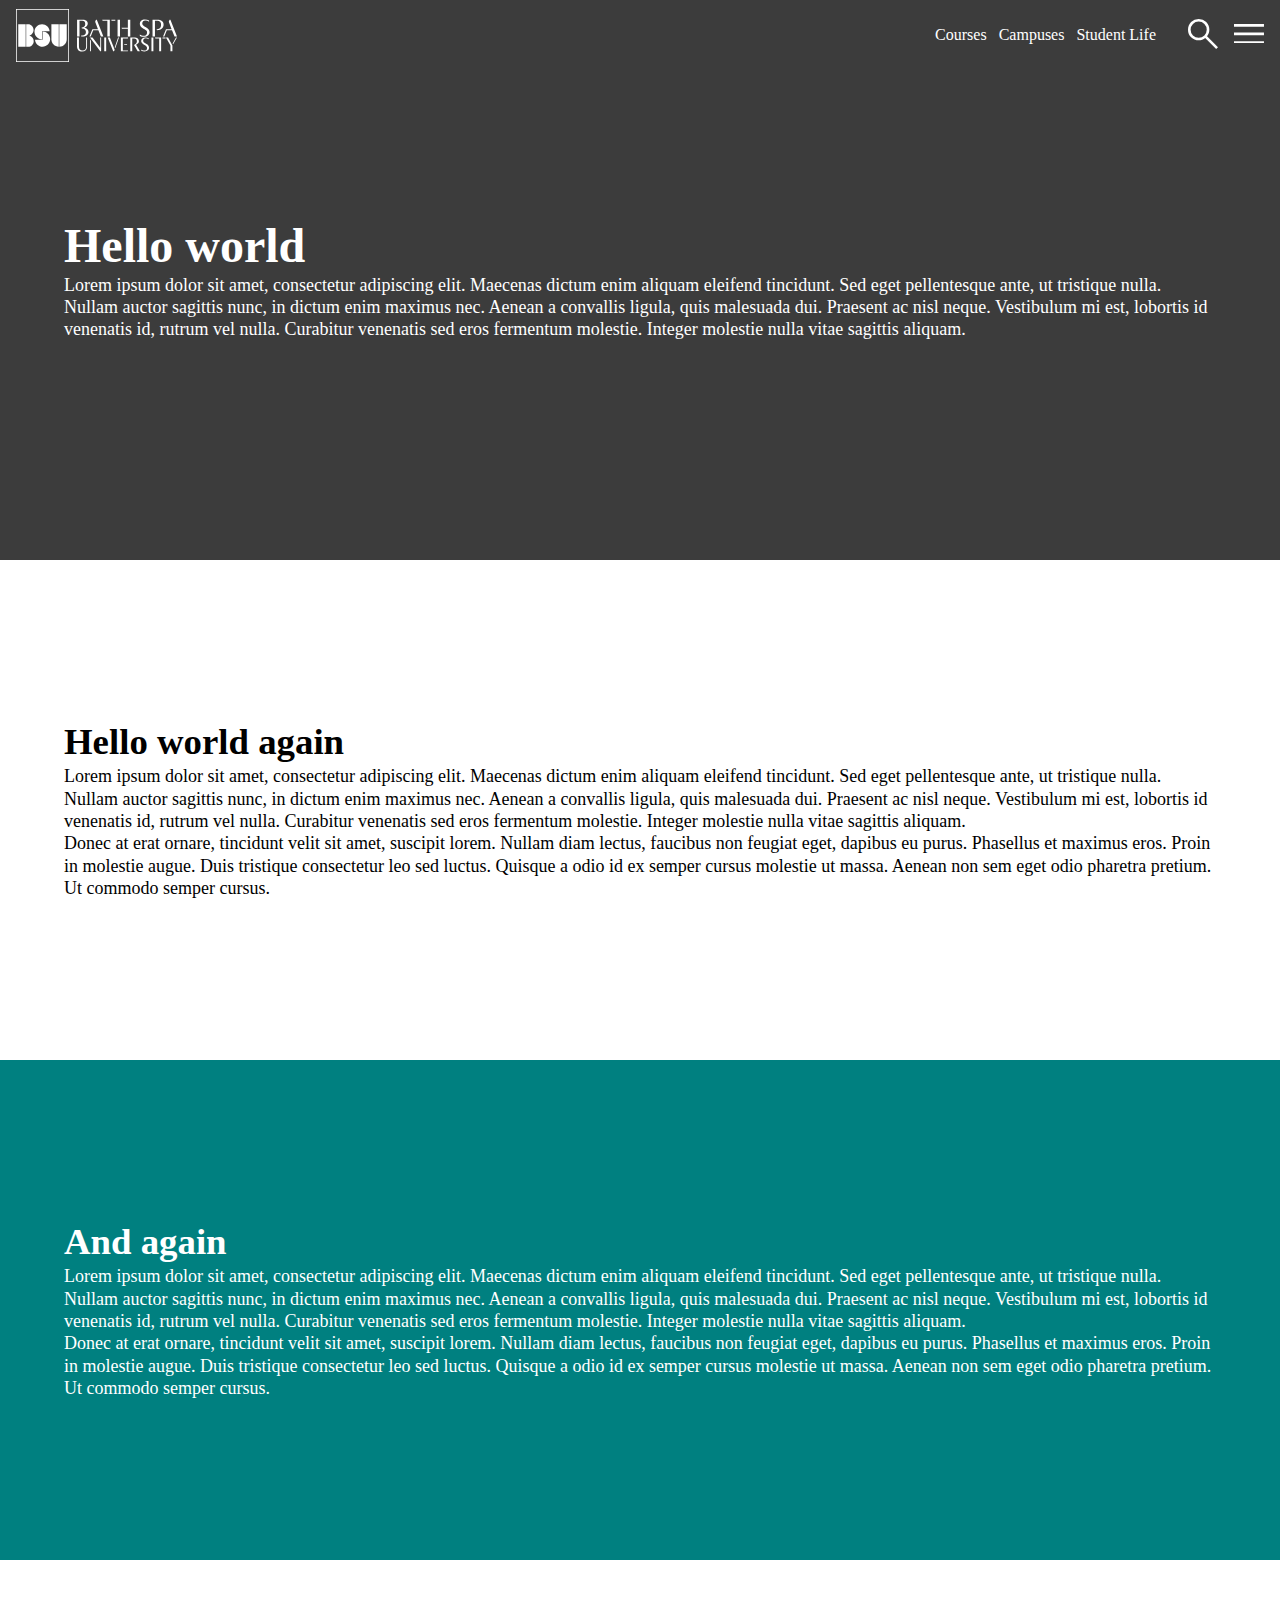
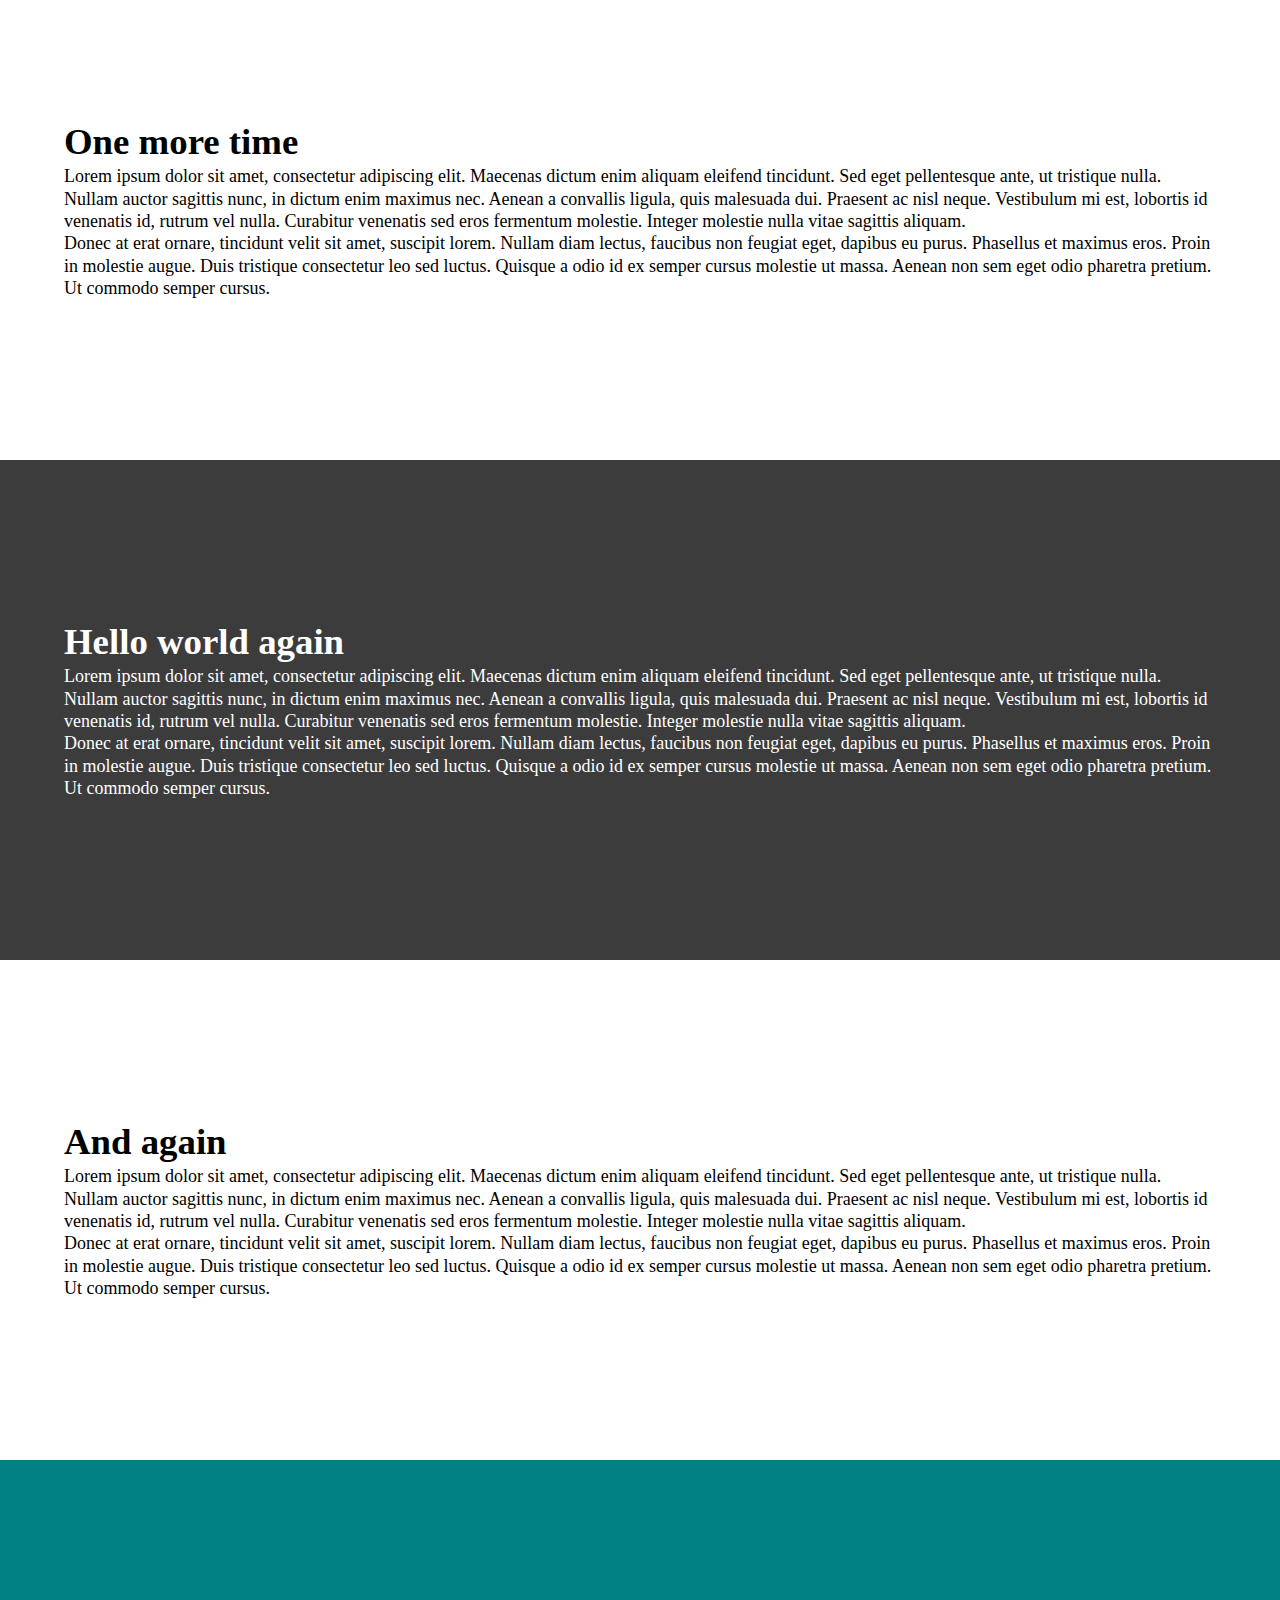
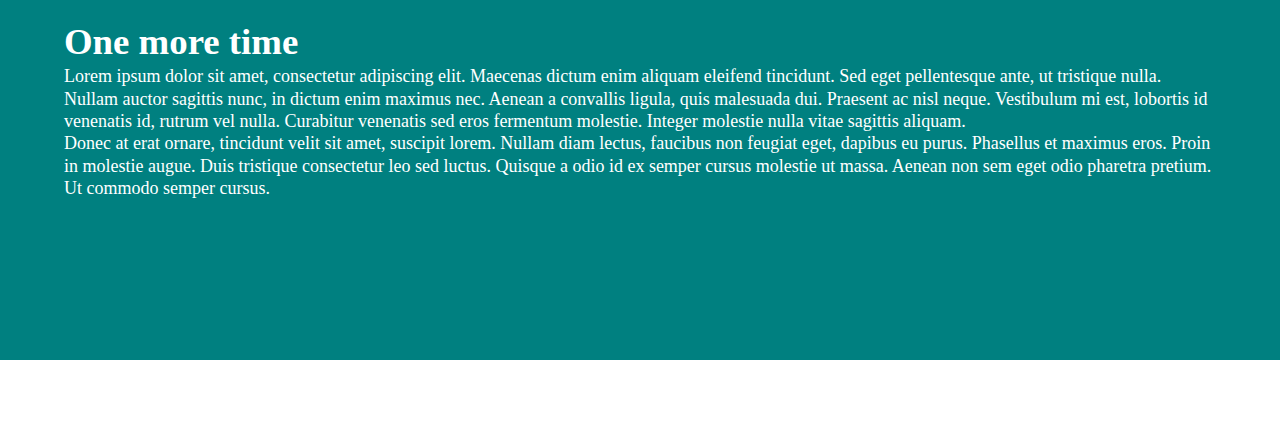
==== commit 5c52ffd1: "Update css and js name and links" ====
--- a/index.html
+++ b/index.html
@@ -4,10 +4,10 @@
     <meta charset="UTF-8">
     <meta name="viewport" content="width=device-width, initial-scale=1.0">
     <title>New Header</title>
-    <link rel="stylesheet" href="index.css">
+    <link rel="stylesheet" href="header-element.css">
 </head>
 <body>
-    <header class="header--transparent">
+    <header id="header--transparent" class="header--transparent">
         <a href="#" class="logo">
             <svg class="homepage-logo" xmlns="http://www.w3.org/2000/svg" xml:space="preserve" viewBox="0 0 1417.3 1417.3"><path class="dark-blue" d="M946.5 409.9v399.3c0 110.1 88.2 199.3 197.1 199.6V409.9z"/><path class="light-blue" d="M1356.8 409.9h-198.2v598.9h.6c109.1 0 197.6-89.4 197.6-199.6zM710.7 602.1v218.4H508.5c7.7 105.2 95.3 188.2 202.2 188.2 112 0 202.8-91 202.8-203.3s-90.8-203.3-202.8-203.3"/><path class="dark-blue" d="M697.3 813.1V596.5h202.2c-7.7-104.3-95.3-186.6-202.2-186.6-112 0-202.8 90.3-202.8 201.6s90.8 201.6 202.8 201.6"/><path class="light-blue" d="M473.6 859.2c0 82.6-66.3 149.5-148 149.5h-52.7V409.9h52.2c80 .3 144.7 67.1 144.7 149.5s-64.7 149.2-144.7 149.5h.5v.8c81.7 0 148 66.9 148 149.5"/><path class="dark-blue" d="M258.7 719.1V409.4h-198v598.9h198v-9.8z"/><path class="navy-blue" d="M1397.3 20v1377.3H20V20zm20-20H0v1417.3h1417.3z"/></svg>
             <svg style="display:none;" class="homepage-logo-title" xmlns="http://www.w3.org/2000/svg" xml:space="preserve" viewBox="44.3 47.8 1328.4 423.9"><path class="navy-blue" d="M45.2 274.4V49.5h77.5c20.7 0 36.7 5.2 47.9 15.5 11.3 10.4 16.9 22.3 16.9 36 0 12.3-3.9 23.5-11.8 33.8-7.8 10.2-19.4 17.7-34.6 22.5v1c18.6 3 32.6 9.2 42 18.8 9.3 9.6 14 21.2 14 34.8 0 17.1-6.8 31.7-20.3 44s-34.9 18.4-64 18.4h-13v-13.6h13.3c16.4 0 28.8-4.3 37.2-13 8.4-8.6 12.6-20.4 12.6-35.1 0-13.2-4.4-24.3-13.3-33.3q-13.35-13.5-34.8-13.5h-6.1l-3.4-13c14.8 0 26.6-4.1 35.3-12.3 8.8-8.2 13.1-19.6 13.1-34.1 0-13.6-3.4-24.3-10.2-31.9s-17.1-11.4-30.7-11.4H77.7v211.2H45.2zm203.4-98H323l-37.5-98.6L296 49.5h11.3l87.4 224.9h-33.1l-33.4-84.3h-68.6l-32.8 84.3H209zM480 49.5v224.9h-32.4V63.1h-63.1L379 49.5zm22.1 13.6V49.5h51.2v13.6zm113.3-13.6v224.9H583V49.5zm26.3 119.4-5.5-13.6h83.6V49.5h32.4v224.9h-32.4V168.9zm366.8 47.1c0 17.5-6.7 32.2-20.1 44s-31.1 17.7-52.9 17.7c-21.4 0-40.3-4.1-56.6-12.3v-19.1q9.9 7.5 24.6 12.6c9.8 3.4 19.3 5.1 28.7 5.1 12.1 0 22.2-3.8 30.5-11.4s12.5-18.8 12.5-33.6c0-9.1-3.3-17.2-9.9-24.4s-14.6-13.5-24.1-18.9c-9.4-5.5-18.9-11.1-28.5-16.9s-17.6-13.4-24.2-22.7q-9.9-13.95-9.9-32.4c0-15.9 5.9-29.2 17.6-39.9s28.5-16 50.3-16 40.3 3.8 55.3 11.3v19.1c-14.8-11.1-31.6-16.7-50.5-16.7-11.6 0-21.2 3.1-28.7 9.4s-11.3 15.9-11.3 28.8c0 9.3 3.4 17.6 10.1 24.9s14.8 13.5 24.4 18.8c9.6 5.2 19 10.8 28.5 16.7 9.4 5.9 17.5 13.6 24.2 23 6.6 9.4 10 20.4 10 32.9m103.7-166.5c25.5 0 45.6 6 60.4 17.9s22.2 28.6 22.2 50c0 19.3-7.5 36-22.5 50s-36.9 21-65.5 21l-5.8-13.3h10.2c16.6 0 29.1-5.1 37.4-15.4 8.3-10.2 12.5-24.2 12.5-42 0-16.6-4.4-29.9-13.3-39.8s-21.7-14.8-38.6-14.8h-29.3v211.2h-32.4V49.5zm114.3 126.9h74.4l-37.5-98.6 10.6-28.3h11.3l87.4 224.9h-33.1l-33.4-84.3h-68.6l-32.8 84.3H1187zM177.8 287.5v121.4c0 19.5-5.7 34.8-17.1 46q-17.1 16.8-49.8 16.8c-21.8 0-38.4-5.7-49.7-17.2C50 443 44.3 426.2 44.3 404.2V287.5h26.1v117q0 25.05 12 40.5c8 10.3 20 15.4 36.2 15.4 15.8 0 27.5-4.8 35.2-14.3s11.6-22.8 11.6-39.9V287.5zm174.8 0h12.1v181.4h-11.8L216.6 287.5h33.9L352.6 424zm-134.9 25.9 12.1 15.7v139.8h-12.1zM406 287.5h25.9v181.4H406zm74.8 0 63.9 160.2-7.7 21.2h-12.1l-72.7-181.4zm71.3 142.9-6.3-15.4 44-127.4h12.7zm101-131.9v159.4h69.6l-3 11H627V287.5h95.8l-3 11zm16.8 74.6h39.4v11h-35zm131.6-85.6c22.2 0 38.7 4.4 49.4 13.1s16.1 20 16.1 34c0 10.6-3.6 20-10.7 28.2q-10.8 12.3-26.7 18.6l50.4 87v.6h-29.7l-48.7-84.5c11.6-4.4 20.8-10.6 27.8-18.6q10.5-12 10.5-28.2c0-11.6-3-21-9.1-28.2s-15.7-10.9-28.9-10.9h-23.7V469h-26.1V287.5zm200.4 134.3c0 14.1-5.4 26-16.2 35.5s-25 14.3-42.7 14.3c-17.2 0-32.5-3.3-45.7-9.9v-15.4q7.95 6 19.8 10.2c7.9 2.8 15.6 4.1 23.1 4.1 9.7 0 17.9-3.1 24.6-9.2s10-15.2 10-27.1c0-7.3-2.7-13.9-8-19.7s-11.8-10.9-19.4-15.3-15.3-8.9-23-13.6q-11.55-7.05-19.5-18.3c-5.3-7.5-8-16.2-8-26.1 0-12.8 4.7-23.6 14.2-32.2 9.4-8.6 23-12.9 40.6-12.9s32.5 3 44.6 9.1v15.4c-11.9-9-25.5-13.5-40.7-13.5-9.4 0-17.1 2.5-23.1 7.6-6.1 5-9.1 12.8-9.1 23.3q0 11.25 8.1 20.1c5.4 5.9 12 10.9 19.7 15.1s15.4 8.7 23 13.5q11.4 7.2 19.5 18.6c5.4 7.5 8.2 16.3 8.2 26.4m31.3-134.3h25.9v181.4h-25.9zm128.8 0v181.4h-26.1V298.5H1085l-4.4-11zm17.9 11v-11h41.3v11zm74.1-11 57.8 103.5v77.9h-26.1v-75.7l-60.6-105.7zm67.4 88.4-6.9-10.7 44.3-77.6h13.5z"/></svg>
@@ -16,7 +16,7 @@
             <div class="header__quick-nav">
                 <a href="#">Courses</a>
                 <a href="#">Campuses</a>
-                <a href="#">Studen Life</a>
+                <a href="#">Student Life</a>
             </div>
             <button>
                 <svg xmlns="http://www.w3.org/2000/svg" viewBox="136.15 -824.61 687.69 687.69">
@@ -79,6 +79,6 @@
         </div>
     </section>
     
-    <script src="index.js"></script>
+    <script src="header-element.js"></script>
 </body>
 </html>--- a/header-element.css
+++ b/header-element.css
@@ -0,0 +1,242 @@
+html, body, div, span, applet, object, iframe,
+h1, h2, h3, h4, h5, h6, p, blockquote, pre,
+a, abbr, acronym, address, big, cite, code,
+del, dfn, em, img, ins, kbd, q, s, samp,
+small, strike, strong, sub, sup, tt, var,
+b, u, i, center,
+dl, dt, dd, ol, ul, li,
+fieldset, form, label, legend,
+table, caption, tbody, tfoot, thead, tr, th, td,
+article, aside, canvas, details, embed, 
+figure, figcaption, footer, header, hgroup, 
+menu, nav, output, ruby, section, summary,
+time, mark, audio, video {
+	margin: 0;
+	padding: 0;
+	border: 0;
+	vertical-align: baseline;
+}
+
+article, aside, details, figcaption, figure, 
+footer, header, hgroup, menu, nav, section {
+	display: block;
+}
+body {
+	line-height: 1;
+}
+ol, ul {
+	list-style: none;
+}
+blockquote, q {
+	quotes: none;
+}
+blockquote:before, blockquote:after,
+q:before, q:after {
+	content: '';
+	content: none;
+}
+table {
+	border-collapse: collapse;
+	border-spacing: 0;
+}
+button {
+    -webkit-appearance: none;
+    border-radius: 0;
+    text-align: inherit;
+    background: none;
+    box-shadow: none;
+    padding: 0;
+    cursor: pointer;
+    border: none;
+    color: inherit;
+    font: inherit;
+  }
+
+/*********** Template CSS *************/
+h1 {
+    font-size: 3rem;
+    line-height: 3.4rem;
+}
+
+h2 {
+    font-size: 2.3rem;
+    line-height: 2.8rem;
+}
+
+p {
+    font-size: 1.125rem;
+    line-height: 1.4rem;
+}
+
+header {
+    box-sizing: border-box;
+}
+
+section {
+    padding: 4rem;
+    position: relative;
+    display: flex;
+    justify-content: center;
+    align-items: center;
+    min-height: 500px;
+    box-sizing: border-box;
+}
+
+section:first-of-type {
+    min-height: 70vh;
+}
+
+.section__inner {
+    max-width: 1600px;
+    margin: 0 auto;
+}
+
+.white {
+    color: white;
+}
+
+.bg-grey {
+    background-color: #3C3C3C;
+}
+
+.bg-teal {
+    background-color: teal;
+}
+
+header .logo .dark-blue {
+    fill: #1566A3;
+}
+
+header .logo .light-blue {
+    fill: #4498CD;
+}
+
+header .logo .navy-blue,
+header .logo.homepage-logo-title {
+    fill: #23324F;
+}
+
+/*********** Header CSS *************/
+header {
+    height: 70px;
+    width: 100%;
+    padding: 0.5rem 1rem;
+    display: flex;
+    justify-content: space-between;
+    align-items: center;
+}
+
+header#header--fixed {
+    position: absolute;
+    top: 0;
+    z-index: 1;
+    background: white;
+}
+
+header.header--fixed {
+    position: fixed !important;
+    background-color: white;
+    z-index: 1;
+    top: 0;
+    opacity: 0;
+}
+
+header.header--transparent {
+    background: transparent;
+    z-index: 1;
+    position: absolute;
+    top: 0;
+    transition: all 0.4s ease-in-out;
+}
+
+header.header--scroll-down {
+    animation-name: scrollDown;
+    animation-duration: 0.5s;
+    animation-fill-mode: forwards;
+    opacity: 0;
+    transition: opacity 0.2s ease-in-out;
+    transition-delay: 0.5s;
+}
+
+header.header--scroll-up {
+    animation-name: scrollUp;
+    animation-duration: 0.5s;
+    animation-fill-mode: forwards;
+    opacity: 1;
+}
+
+header#header--transparent + section {
+    margin-top: -70px;
+    padding-top: 8.375rem;
+}
+
+header#header--fixed + section {
+    padding-top: 8.375rem;
+}
+
+header.header--transparent .logo svg,
+header.header--transparent .logo svg *,
+header.header--transparent .header__controls svg,
+header.header--transparent .header__quick-nav a {
+    fill: white !important;
+    color: white !important;
+    transition: all 0.4s ease-in-out;
+}
+
+header .logo {
+    display: flex;
+    gap: 0.5rem
+}
+
+header .logo svg.homepage-logo {
+    width: 53px;
+}
+
+header .logo svg.homepage-logo-title {
+    display: block !important;
+    width: 100px;
+}
+
+header .header__controls {
+    display: flex;
+    gap: 1rem;
+    align-items: center;
+}
+
+header .header__controls button {
+    width: 30px;
+}
+
+header .header__quick-nav {
+    margin-right: 1rem;
+}
+
+header .header__quick-nav a {
+    margin-right: 0.5rem;
+    text-decoration: none;
+    color: black;
+}
+
+header .header__quick-nav a:last-of-type {
+    margin-right: unset;
+}
+
+@keyframes scrollUp {
+    0% {
+      transform: translateY(-70px);
+    }
+  
+    100% {
+      transform: translateY(0px);
+    }
+}
+
+@keyframes scrollDown {
+    0% {
+      transform: translateY(0);
+    }
+  
+    100% {
+      transform: translateY(-70px);
+    }
+}